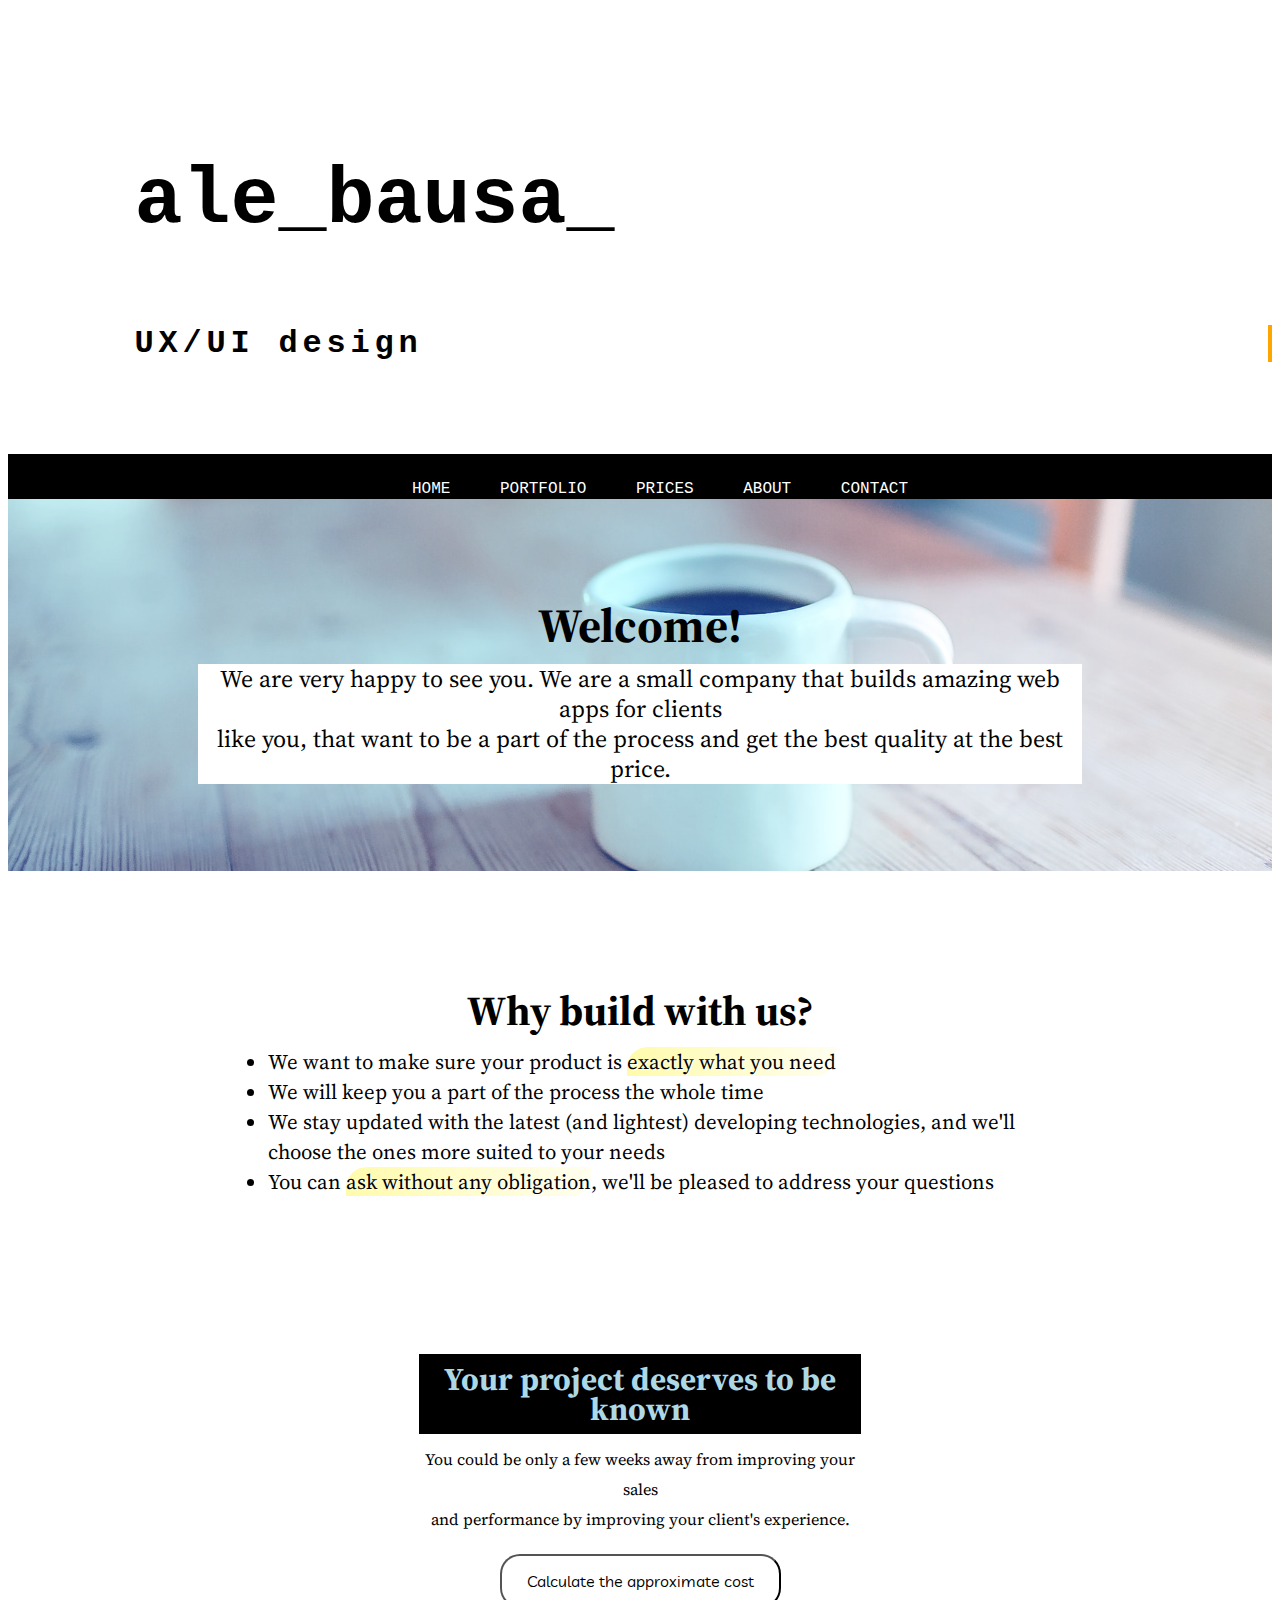
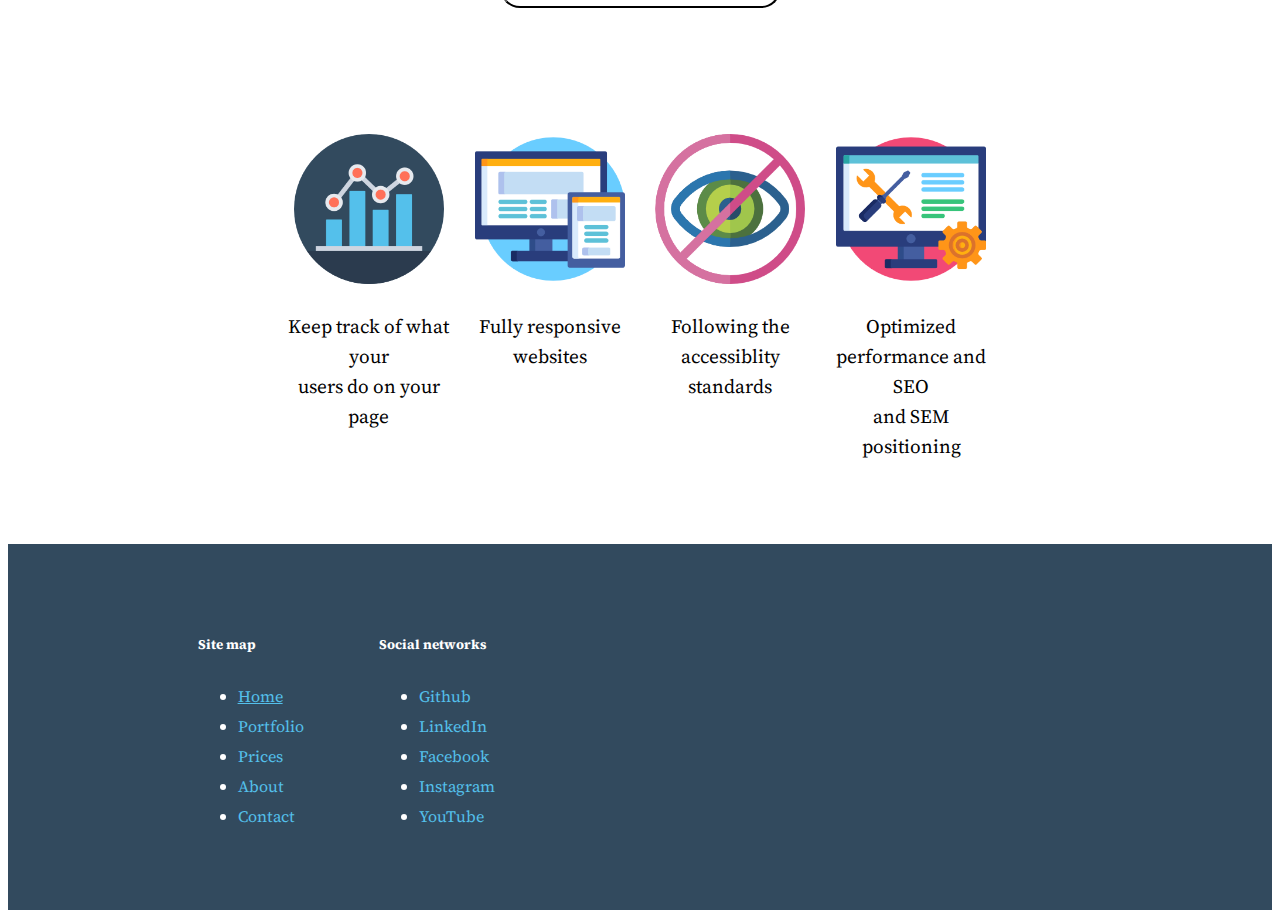
==== index.html @ 0a9a449f "add icons and footer" ====
<!DOCTYPE html>
<html>
  <head>
    <meta charset="utf-8" />
    <meta http-equiv="X-UA-Compatible" content="IE=edge" />
    <title>ale_bausa_</title>
    <meta name="description" content="" />
    <meta name="viewport" content="width=device-width, initial-scale=1" />
    <link
      href="https://fonts.googleapis.com/css?family=Cutive+Mono|Source+Serif+Pro&display=swap"
      rel="stylesheet"
    />
    <link
      href="https://fonts.googleapis.com/css?family=Livvic&display=swap"
      rel="stylesheet"
    />
    <link rel="stylesheet" href="css/reset.css" />
    <link rel="stylesheet" href="css/style.css" />
  </head>
  <body>
    <header class="header">
      <h1>ale_bausa_</h1>
      <div class="typewriter">
        <h2 id="randomSentence"></h2>
      </div>
    </header>
    <nav class="nav-bar">
      <ul>
        <li><a href="index.html" class="active">HOME</a></li>
        <li><a href="portfolio.html">PORTFOLIO</a></li>
        <li><a href="calculate.html">PRICES</a></li>
        <li><a href="about.html">ABOUT</a></li>
        <li><a href="contact.html">CONTACT</a></li>
      </ul>
    </nav>
    <main>
      <!-- https://codepen.io/pugson/pen/EwmKJp marker effect-->

      <article class="jumbotron">
        <div class="container">
          <h3>Welcome!</h3>
          <p>
            We are very happy to see you. We are a small company that builds
            amazing web apps for clients <br />
            like you, that want to be a part of the process and get the best
            quality at the best price.
          </p>
        </div>
      </article>
      <div class="info">
        <div class="container">
          <h3>Why build with us?</h3>
          <ul>
            <li>
              We want to make sure your product is
              <em class="text-highlight">exactly what you need</em>
            </li>
            <li>We will keep you a part of the process the whole time</li>
            <li>
              We stay updated with the latest (and lightest) developing
              technologies, and we'll choose the ones more suited to your needs
            </li>
            <li>
              You can
              <em class="text-highlight">ask without any obligation</em>, we'll
              be pleased to address your questions
            </li>
          </ul>
        </div>
      </div>
      <div class="calculate">
        <div class="container">
          <h3>Your project deserves to be known</h3>
          <p class="background">
            You could be only a few weeks away from improving your sales
            <br />and performance by improving your client's experience.
          </p>
          <button class="btn">
            <a href="calculate.html">Calculate the approximate cost</a>
          </button>
        </div>
      </div>
      <section class="icons">
        <div class="container">
          <div class="col">
            <img src="img/analytics.png" />
            <p>Keep track of what your <br />users do on your page</p>
          </div>
          <div class="col">
            <img src="img/responsive.png" />
            <p>Fully responsive websites</p>
          </div>
          <div class="col">
            <img src="img/hide.png" />
            <p>Following the accessiblity standards</p>
          </div>
          <div class="col">
            <img src="img/performance.png" />
            <p>
              Optimized performance and SEO<br />
              and SEM positioning
            </p>
          </div>
        </div>
      </section>
    </main>
    <footer>
      <div class="container">
        <div class="col">
          <h5>Site map</h5>
          <ul>
            <li><a href="index.html" class="active">Home</a></li>
            <li><a href="portfolio.html">Portfolio</a></li>
            <li><a href="calculate.html">Prices</a></li>
            <li><a href="about.html">About</a></li>
            <li><a href="contact.html">Contact</a></li>
          </ul>
        </div>
        <div class="col">
          <h5>Social networks</h5>
          <ul>
            <li><a href="https://github.com/alebausa">Github</a></li>
            <li>
              <a
                href="https://www.linkedin.com/in/alejandra-baus%C3%A1-carmona-75405041/"
                >LinkedIn</a
              >
            </li>
            <li><a href="https://www.facebook.com/alebausa">Facebook</a></li>
            <li>
              <a href="https://www.instagram.com/dunkinalice/">Instagram</a>
            </li>
            <li>
              <a
                href="https://www.youtube.com/channel/UCEp1HWpPBpPRVyqu0K5fo0g?view_as=subscriber"
                >YouTube</a
              >
            </li>
          </ul>
        </div>
      </div>
    </footer>
    <script src="js/main.js" async defer></script>
  </body>
</html>
---- css/style.css ----
/* font-family: 'Source Serif Pro', serif;
font-family: 'Cutive Mono', monospace;
font-family: 'Livvic', sans-serif; for buttons*/

* {
  box-sizing: border-box;
}

.container {
  width: 80%;
  border-radius: 10px;
  font-family: "Source Serif Pro", serif;
  display: block;
  margin: 0 auto;
  padding: 5%;
  line-height: 30px;
}

.absolute {
  position: absolute;
}

.relative {
  position: relative;
}

h3,
h4,
p {
  font-family: "Source Serif Pro", serif;
}

h3 {
  font-size: 2em;
  margin-bottom: 20px;
}

a {
  text-decoration: none;
  color: black;
}

button {
  text-align: center;
  border-radius: 20px;
  font-size: 1em;
  background-color: white;
  color: black;
  padding: 15px 25px;
  font-family: "Livvic", sans-serif;
  margin-top: 20px;
}

.text-highlight {
  font-style: normal;
  border-radius: 1em 0 1em 0;
  text-shadow: 1px 1px 1px #fff;
  background-image: linear-gradient(
    -100deg,
    rgba(255, 250, 150, 0.15),
    rgba(255, 250, 150, 0.8) 100%,
    rgba(255, 250, 150, 0.25)
  );
}

.active {
  text-decoration: underline;
}

/************ HEADER *******************/

.header {
  background-image: url("../img/header-bg.png");
  background-size: 100%;
  background-repeat: no-repeat;
  font-family: "Cultive Mono", monospace;
  height: 400px;
  margin: 0;
}

.header h1 {
  margin-left: 10%;
  padding-top: 8%;
  padding-bottom: 2%;
  font-size: 5em;
}

.typewriter {
  display: block;
}

.typewriter h2 {
  overflow: hidden;
  border-right: 0.15em solid orange;
  white-space: nowrap;
  margin: 0 auto;
  padding-left: 10%;
  letter-spacing: 0.15em;
  animation: typing 3.5s steps(40, end), blink-caret 0.75s step-end infinite;
  font-size: 2em;
}

@keyframes typing {
  from {
    width: 0;
  }
  to {
    width: 100%;
  }
}

@keyframes blink-caret {
  from,
  to {
    border-color: transparent;
  }
  50% {
    border-color: orange;
  }
}

/************** NAV BAR ****************/

.nav-bar {
  background: black;
  font-family: "Cultive Mono", monospace;
  width: 100%;
  text-align: center;
  vertical-align: middlegit;
  height: 45px;
  padding: 10px 0;
  margin: 0;
}

.nav-bar ul {
  list-style-type: none;
}

.nav-bar ul li {
  display: inline;
  vertical-align: middle;
}

.nav-bar ul li a {
  text-decoration: none;
  color: white;
  padding: 25px 20px 25px 20px;
  vertical-align: middle;
}

.nav-bar ul li a:hover {
  color: lightblue;
}

/*********** JUMBOTRON & INDEX INFO ****************/

.jumbotron {
  background-image: url("../img/begin.png");
  background-size: cover;
  background-repeat: no-repeat;
  margin-bottom: 20px;
  text-align: center;
  color: black;
  font-size: 1.5em;
}

.jumbotron p {
  background-color: white;
}

.info {
  font-size: 1.3em;
}

.info ul {
  list-style-image: url("../img/checked.png");
  margin-left: 30px;
}

.info h3 {
  text-align: center;
}

.calculate {
  background-image: url("../img/calcul.jpg");
  background-repeat: no-repeat;
  background-size: cover;
  text-align: center;
}

.calculate h3 {
  text-align: center;
  color: lightblue;
  background-color: black;
  width: 50%;
  display: block;
  margin: 10px auto;
  padding: 10px;
}

.calculate p {
  background-color: white;
  width: 50%;
  display: block;
  margin: 0 auto;
}
.res-icon {
  width: 50px;
  vertical-align: middle;
}

/************ ICON SECTION INDEX *****/

.icons {
  display: block;
  margin: 0 auto;
  text-align: center;
  font-size: 1.2em;
}
.icons img {
  width: 150px;
}

.col {
  width: 20%;
  display: inline-block;
  vertical-align: top;
}

/********** FOOTER ****************/

footer {
  background-color: #324a5e;
  color: white;
}

footer a {
  color: #54c0eb;
}

/*********** PORTFOLIO ************/

.portfolio-container {
  display: grid;
  grid-template-columns: 4;
  grid-template-rows: 4;
}
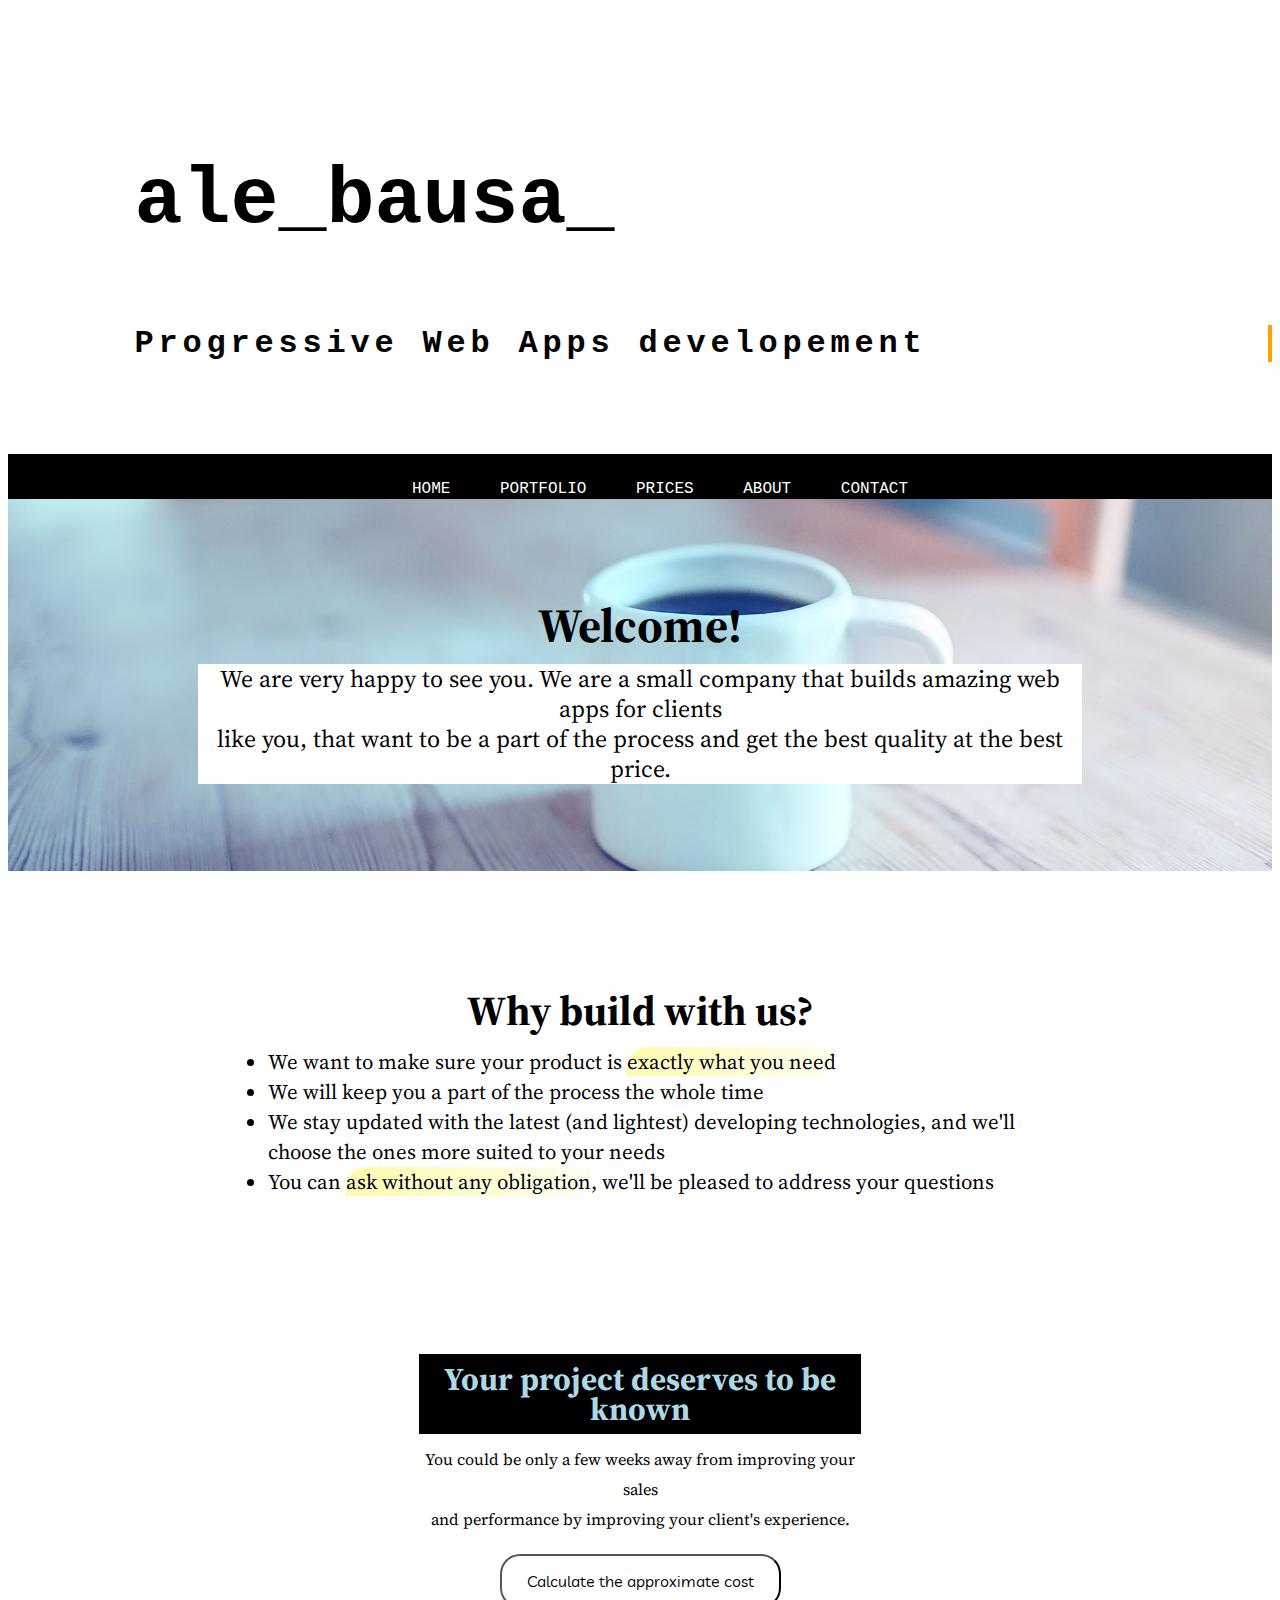
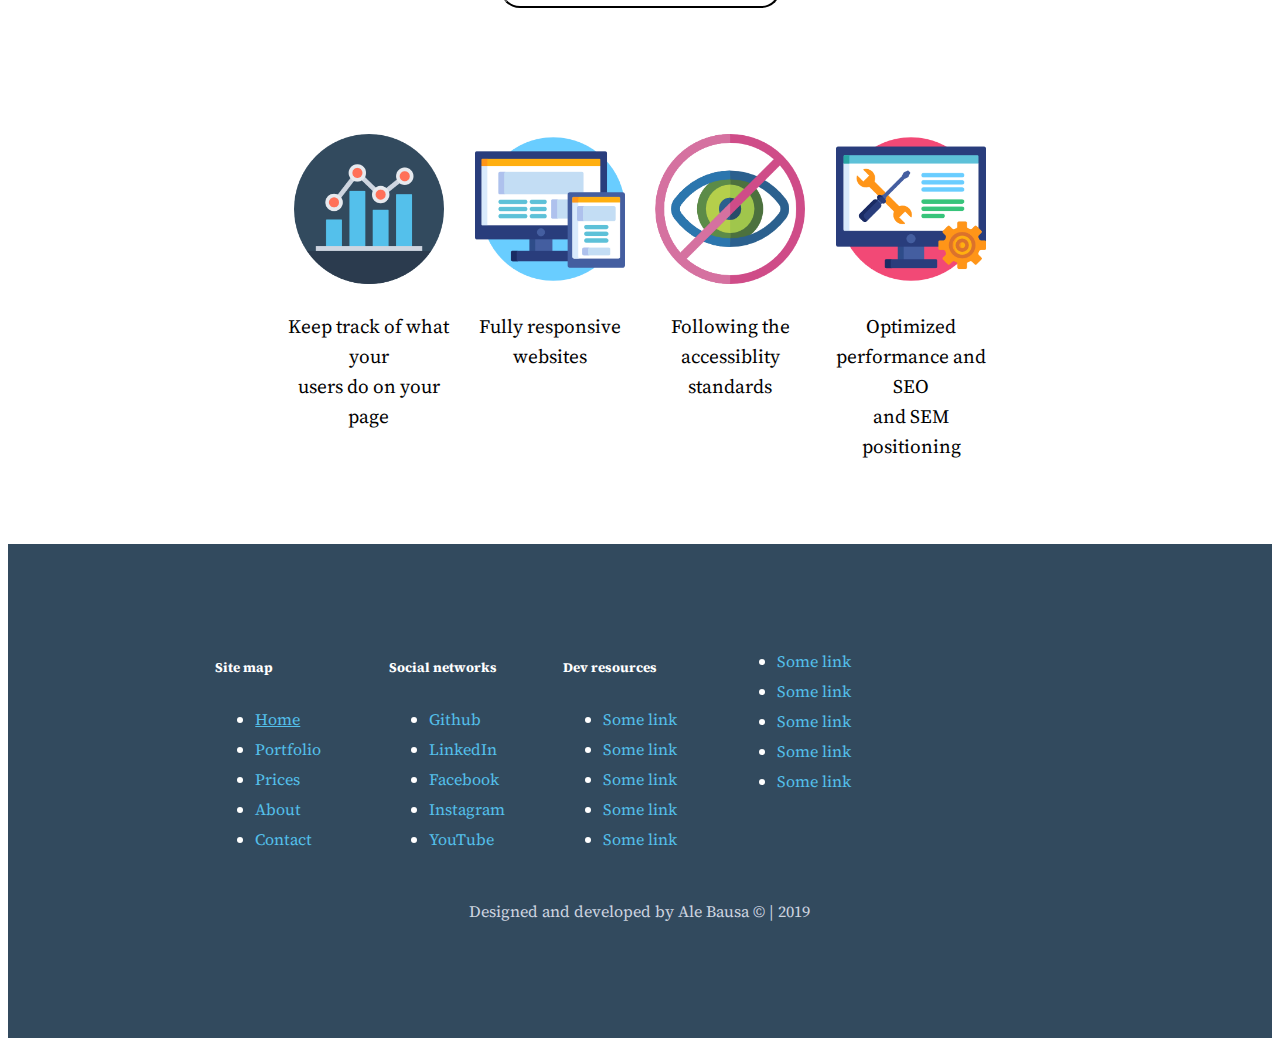
==== commit eaec0c1e: "add further styling" ====
--- a/index.html
+++ b/index.html
@@ -138,6 +138,28 @@
             </li>
           </ul>
         </div>
+        <div class="col">
+          <h5>Dev resources</h5>
+          <ul>
+            <li><a href="#">Some link</a></li>
+            <li><a href="#">Some link</a></li>
+            <li><a href="#">Some link</a></li>
+            <li><a href="#">Some link</a></li>
+            <li><a href="#">Some link</a></li>
+          </ul>
+        </div>
+        <div class="col">
+          <ul>
+            <li><a href="#">Some link</a></li>
+            <li><a href="#">Some link</a></li>
+            <li><a href="#">Some link</a></li>
+            <li><a href="#">Some link</a></li>
+            <li><a href="#">Some link</a></li>
+          </ul>
+        </div>
+        <div class="signature">
+          <p>Designed and developed by Ale Bausa &copy; | 2019</p>
+        </div>
       </div>
     </footer>
     <script src="js/main.js" async defer></script>
--- a/css/style.css
+++ b/css/style.css
@@ -63,10 +63,6 @@
   );
 }
 
-.active {
-  text-decoration: underline;
-}
-
 /************ HEADER *******************/
 
 .header {
@@ -232,10 +228,31 @@
 footer {
   background-color: #324a5e;
   color: white;
+  margin: 0 auto;
+  padding: 2%;
 }
 
 footer a {
   color: #54c0eb;
+}
+
+.active {
+  text-decoration: underline;
+}
+
+.signature {
+  background-color: #324a5e;
+  text-align: center;
+  font-family: "Livvic", sans-serif;
+  padding: 10px 0;
+}
+
+.signature p {
+  color: #ced5e0;
+}
+
+footer col:first-child {
+  margin-left: 10%;
 }
 
 /*********** PORTFOLIO ************/
